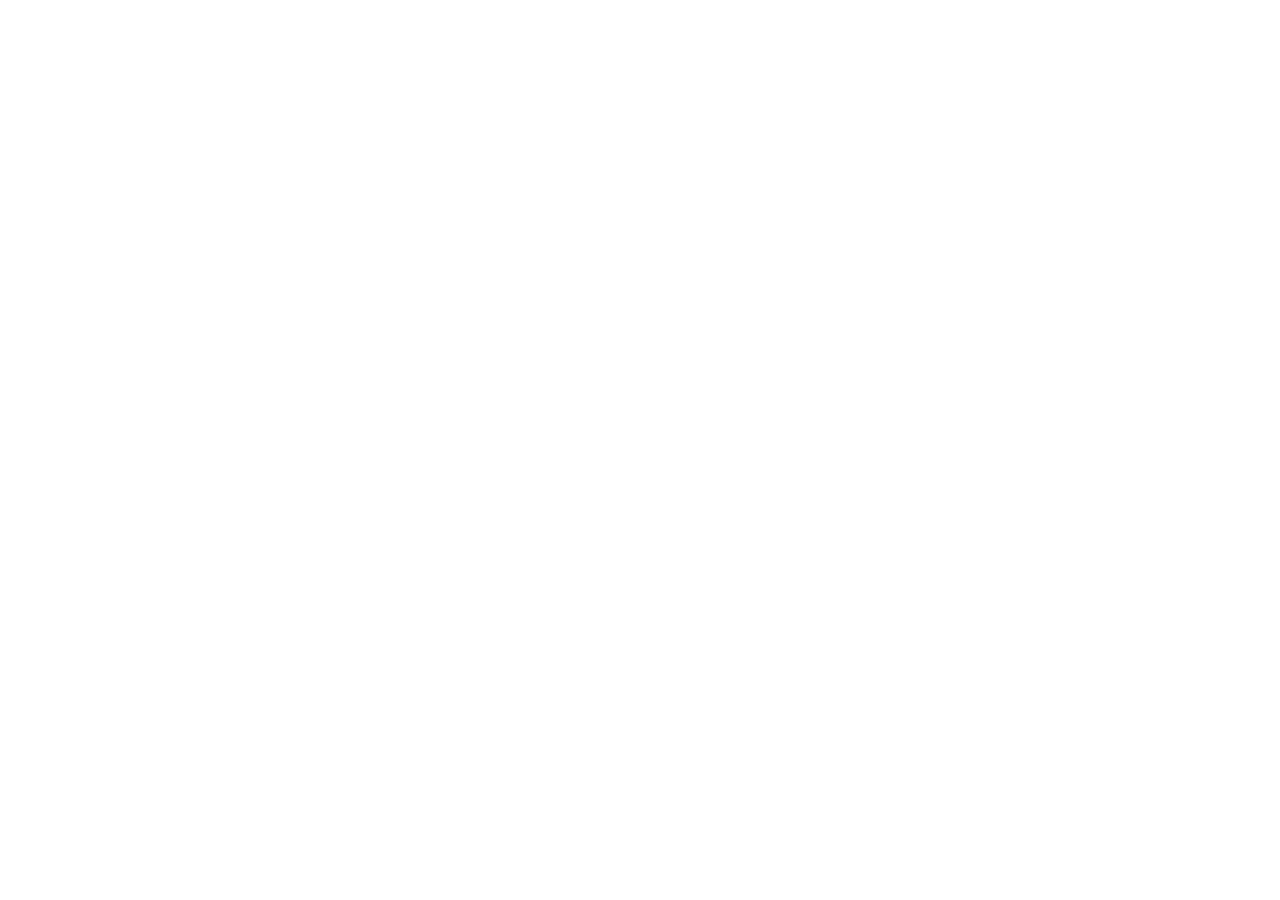
==== pages/about.html @ bc159c08 "Homepage Header, Footer and Hero WIP COMMIT: Starting working on home/index.html with basic css. Add" ====
<!DOCTYPE html>
<html lang="en">
<head>
    <meta charset="UTF-8">
    <meta http-equiv="X-UA-Compatible" content="IE-edge">
    <meta name="viewport" content="width-device-width, initial-scale-1.0">
    <meta name="keywords" content="template, html, css, image, paragraph, setup">
    <!-- Key words need to be updated with keywords for the website -->
    <meta name="author" content="Hantie Pistorius 262029">

    <title>The Mythos Cradle - Adopt</title>

    <link rel="stylesheet" href="../css/main.css">
</head>
<body>


</body>
</html>
---- css/main.css ----
body{
    margin:0;
    font-family: Verdana, Geneva, Tahoma, sans-serif;
}

.navbar{
    display: flex;
    justify-content: space-between;
    align-items: center;
    padding: 20px 40px;
    background-color: grey;
}

.logo{
    display: flex;
    justify-content: left;
    width: 280px;
    display: block;
}

.navbar p{
    color: #EEEEEE;
}

.navLinks{
    display: flex;
    gap: 20px
}

.navLinks a{
    text-decoration: none;
    color: #EEEEEE;
}

.searchBar a{
    text-decoration: none;
    color: #EEEEEE;
}


.hero{
    display: flex;
    flex-direction: column;
    align-items: flex-end;
    justify-content: flex-end;
    padding: 100px 10dvh;

    height: 90vh;
    text-align: center;
    background-image: url(../assets/img/homeHeader.png);
    background-size: cover;
    background-position: center;
    background-repeat: no-repeat;
}

.hero h1{
    color: #e9ad1c;
}
.hero p{
    color: #FFFFFF;
}


/* FOOTER */
footer{
    align-items: center;
    text-align: left;

    background-color: #FFFFFF;
    color: gray;
    padding: 50px 90px;
}

.footerTop{
    display: flex;
    justify-content: space-between;
    border-bottom: 1px solid #EEEEEE;
    padding: 20px ;
}

.footLinks{
    display: flex;
    flex-direction: column;
    justify-content: space-around;
}

.footLinks a{
    text-decoration: none;
    color: grey;
}

.socialLinks{
    display: flex;
    gap: 10px;
    flex-direction: row;
}

.socialLogo{
    width: 80px;
}

.footerBot{
    display: flex;
    justify-content: space-between;
    padding: 30px 0px;
}
.footerBot a{
    text-decoration: none;
    color: grey;
}
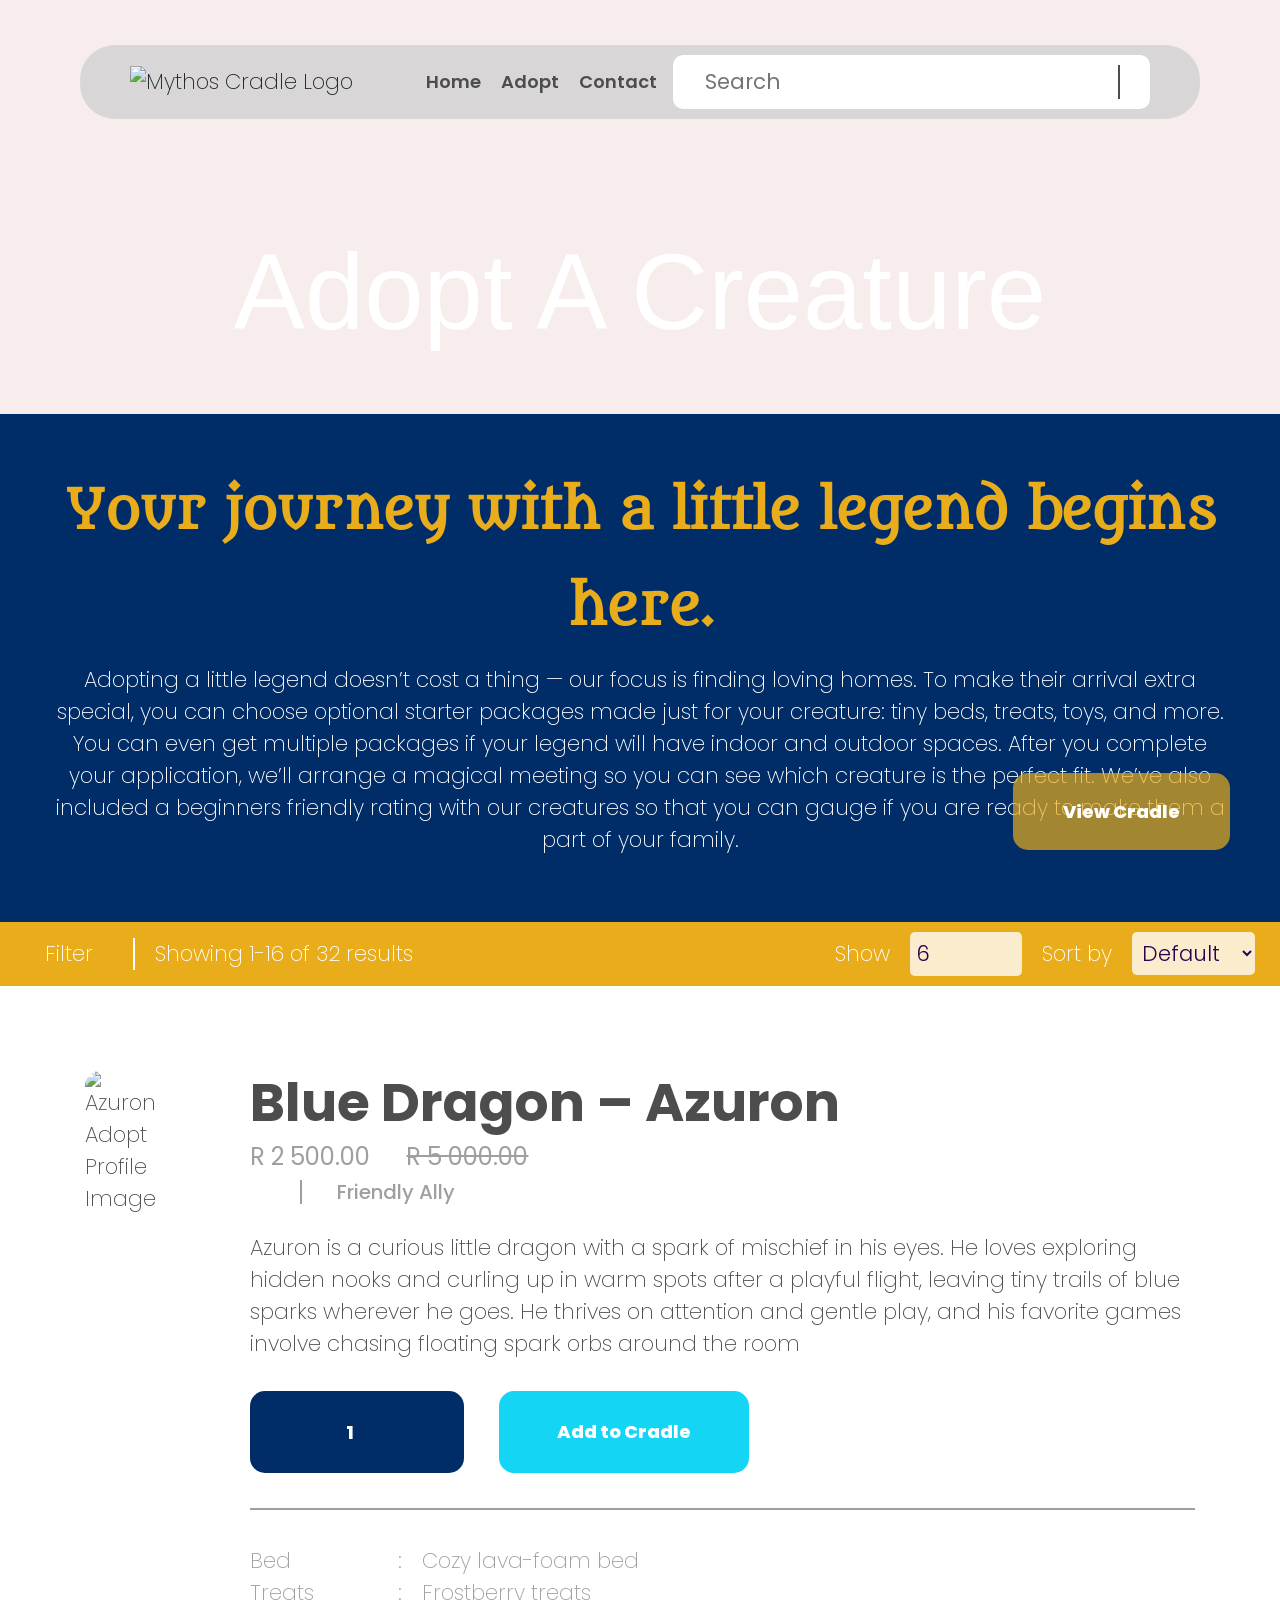
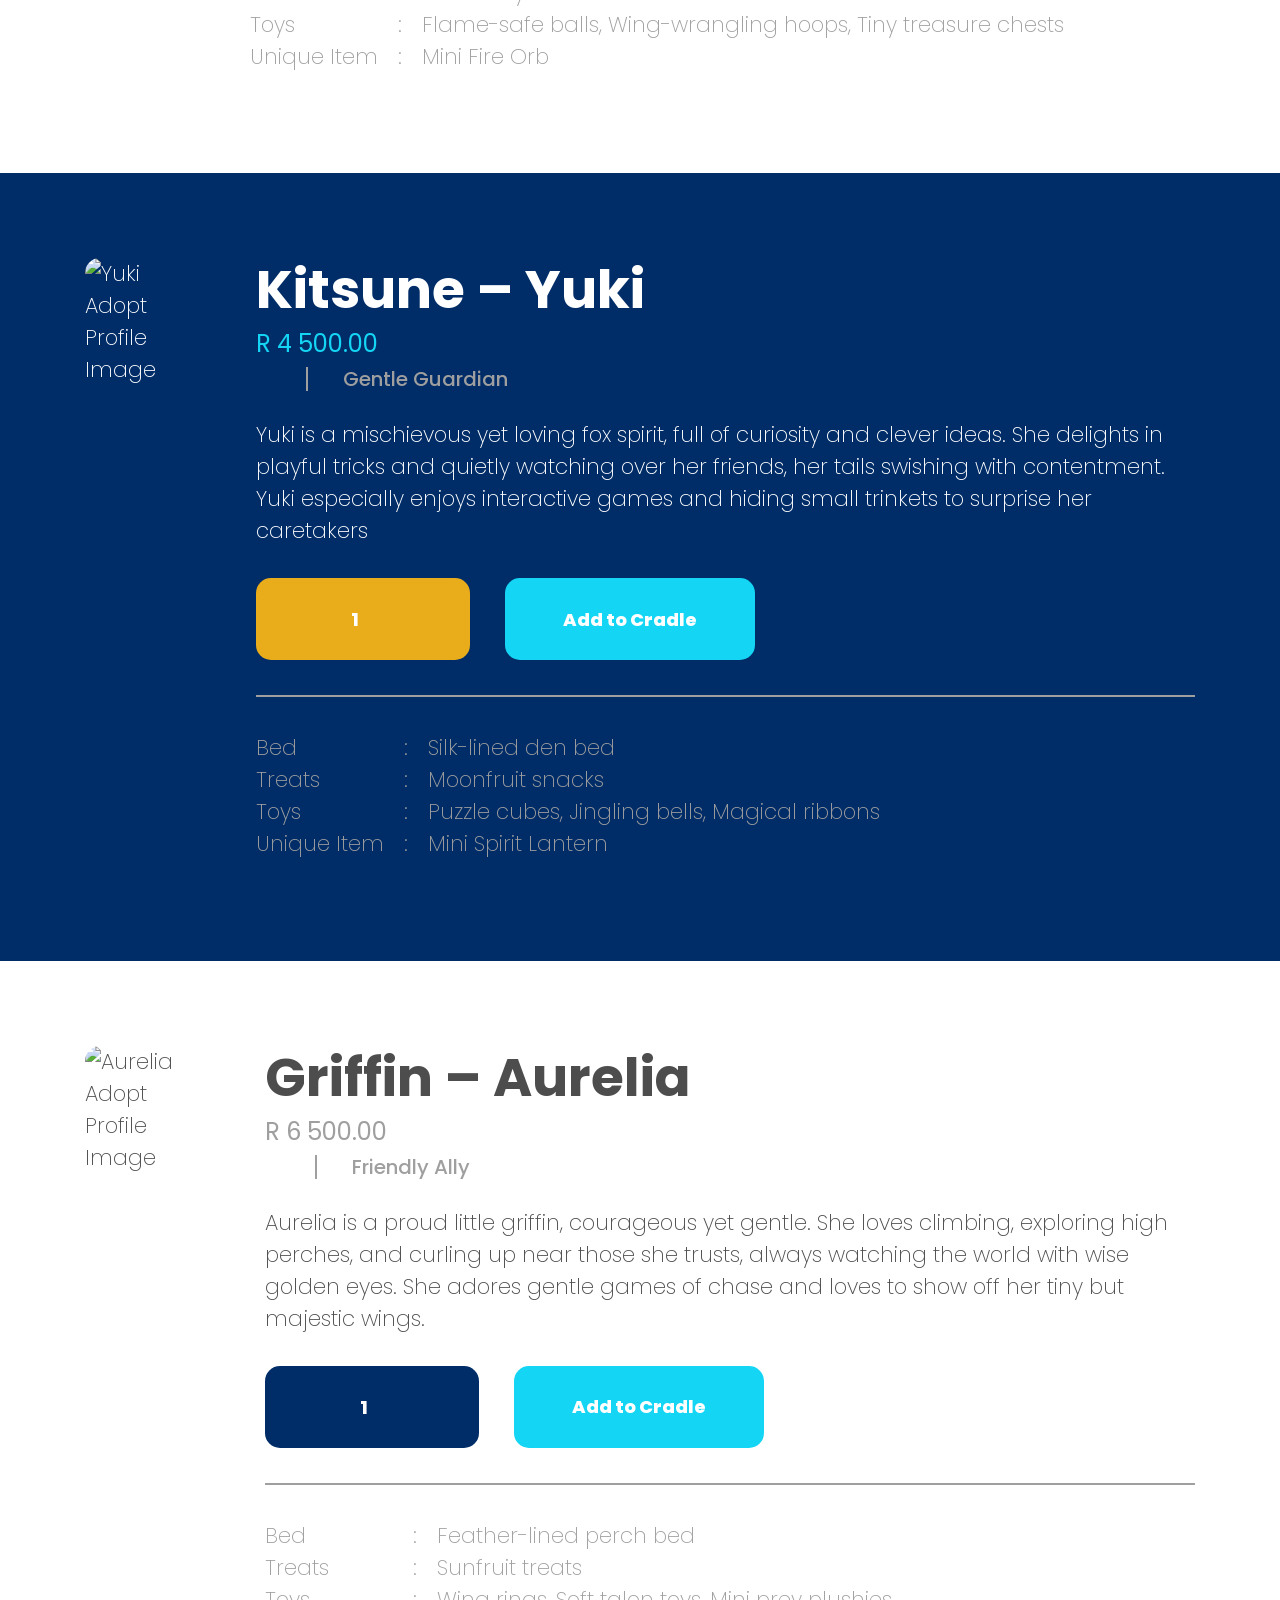
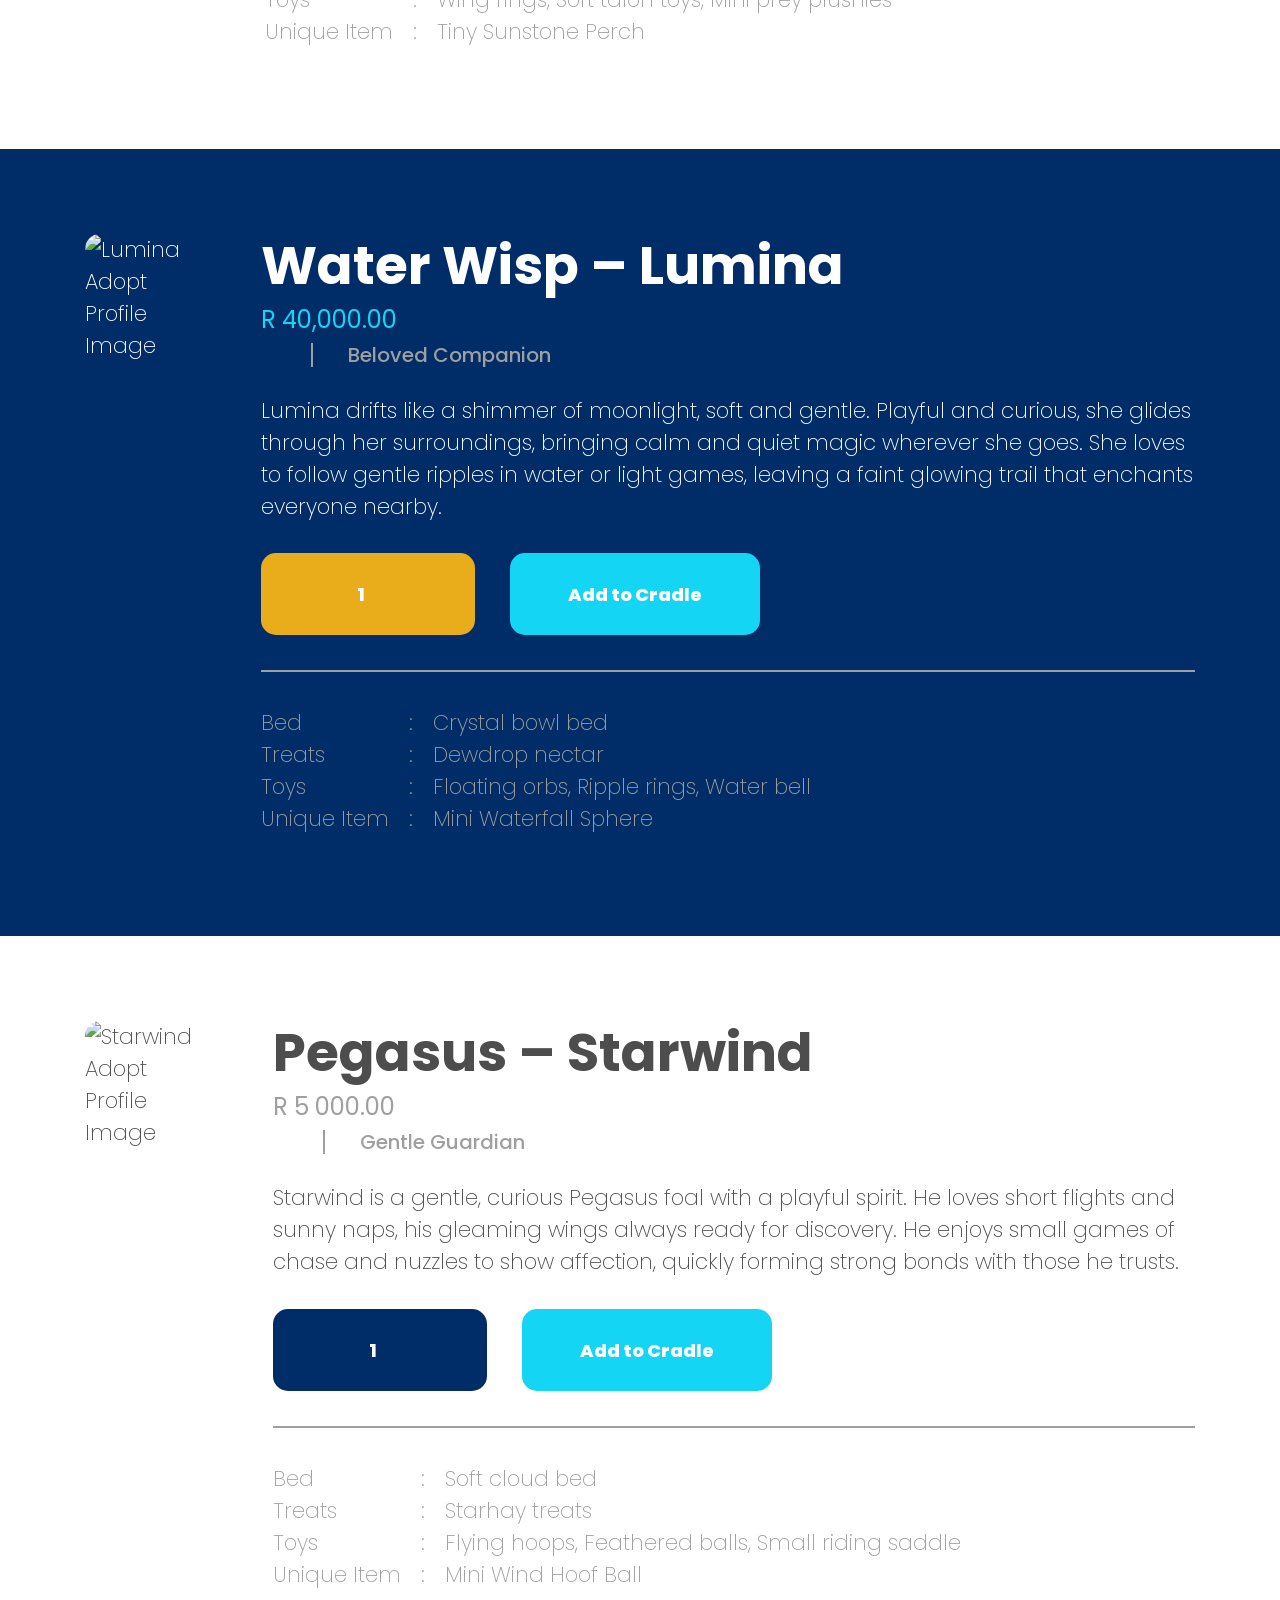
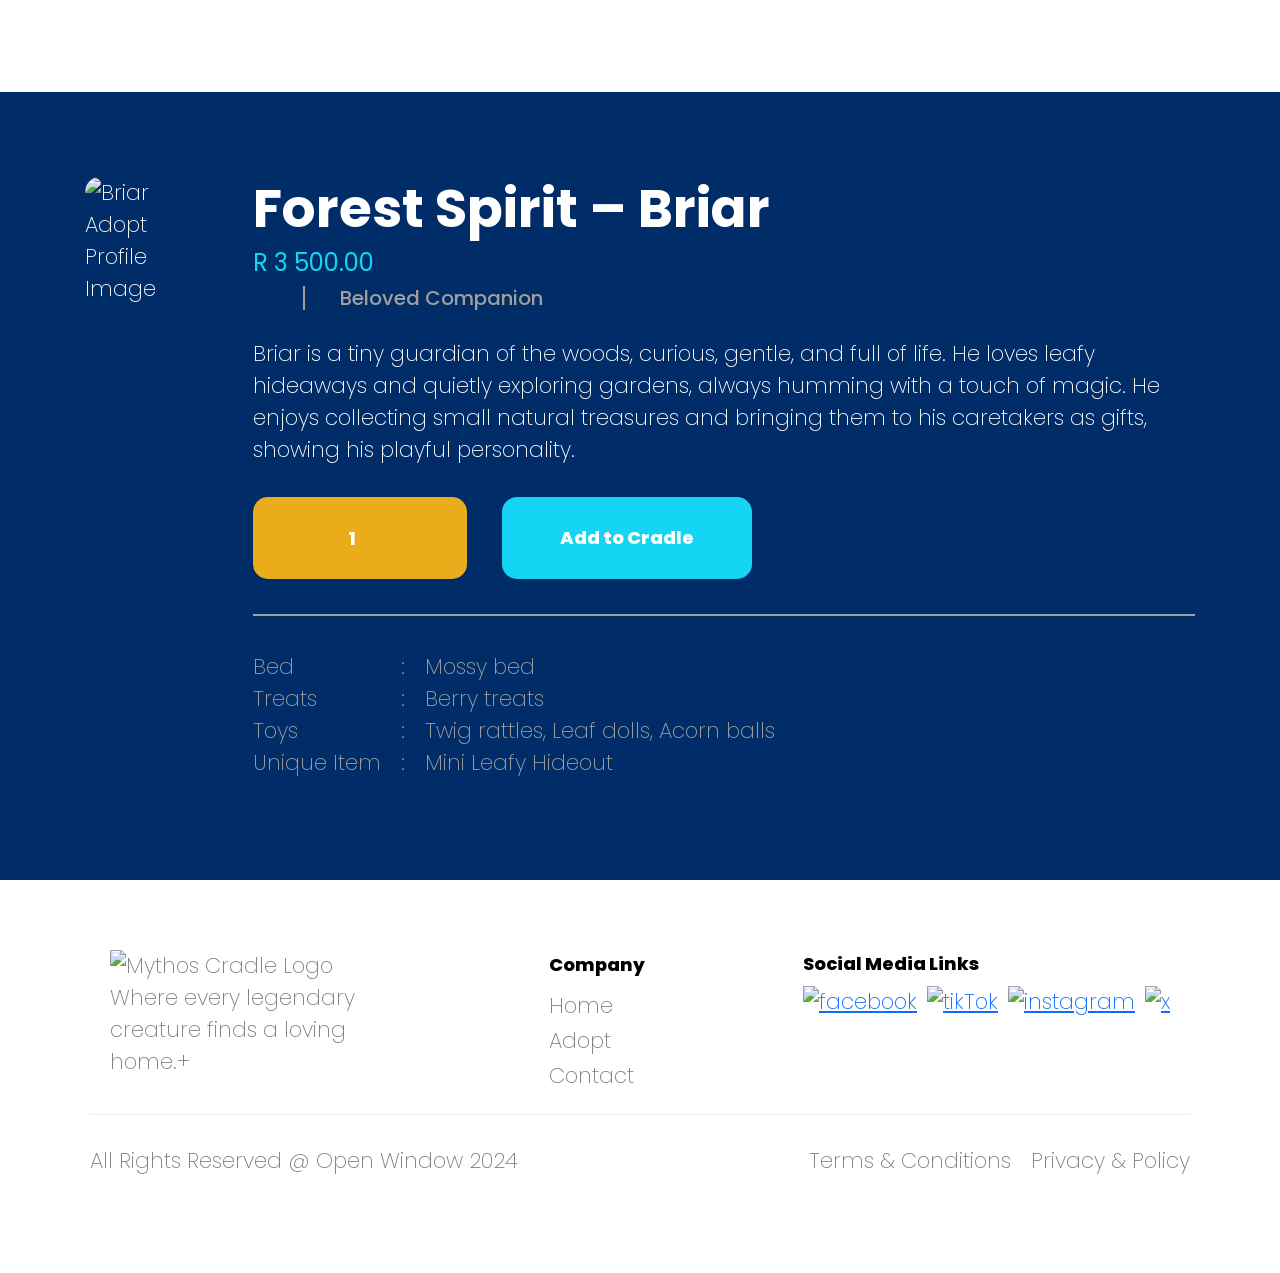
==== commit f3e1f581: "Adopt button counter Adjusted the button counter to no longer have just a static value - 'counter' a" ====
--- a/pages/about.html
+++ b/pages/about.html
@@ -1,19 +1,730 @@
-<!DOCTYPE html>
+<!doctype html>
 <html lang="en">
-<head>
-    <meta charset="UTF-8">
-    <meta http-equiv="X-UA-Compatible" content="IE-edge">
-    <meta name="viewport" content="width-device-width, initial-scale-1.0">
-    <meta name="keywords" content="template, html, css, image, paragraph, setup">
-    <!-- Key words need to be updated with keywords for the website -->
-    <meta name="author" content="Hantie Pistorius 262029">
-
-    <title>The Mythos Cradle - Adopt</title>
-
-    <link rel="stylesheet" href="../css/main.css">
-</head>
-<body>
-
-
-</body>
+    <head>
+        <meta charset="UTF-8" />
+        <meta http-equiv="X-UA-Compatible" content="IE-edge" />
+        <meta name="viewport" content="width-device-width, initial-scale-1.0" />
+        <meta
+            name="keywords"
+            content="mythos, cradle, pet, adoption, legend, dragon, pegasi, kitsune, basilisks, family, heartwarming, friends, bond, loving, creature, cute" />
+        <!-- Key words need to be updated with keywords for the website -->
+        <meta name="author" content="Hantie Pistorius 262029" />
+
+        <title>The Mythos Cradle - Adopt</title>
+
+        <!-- Google Fonts, Poppins & Metamorphous -->
+        <link rel="preconnect" href="https://fonts.googleapis.com" />
+        <link rel="preconnect" href="https://fonts.gstatic.com" crossorigin />
+        <link
+            href="https://fonts.googleapis.com/css2?family=Metamorphous&family=Poppins:ital,wght@0,100;0,200;0,300;0,400;0,500;0,600;0,700;0,800;0,900;1,100;1,200;1,300;1,400;1,500;1,600;1,700;1,800;1,900&display=swap"
+            rel="stylesheet" />
+
+        <!-- Bootstrap -->
+        <link
+            href="https://cdn.jsdelivr.net/npm/bootstrap@5.3.8/dist/css/bootstrap.min.css"
+            rel="stylesheet"
+            integrity="sha384-sRIl4kxILFvY47J16cr9ZwB07vP4J8+LH7qKQnuqkuIAvNWLzeN8tE5YBujZqJLB"
+            crossorigin="anonymous" />
+
+        <!-- VERY IMPORTANT: CSS Stylesheet linking -->
+        <link rel="stylesheet" href="../css/main.css" />
+    </head>
+
+    <body>
+        <div class="headerBGwithContent">
+            <div class="headerGlobalDiv headerAdoptDiv"></div>
+            <div class="headerAdoptContent">
+                <header>
+                    <div class="navbar">
+                        <div class="logo">
+                            <img src="../assets/img/logo.png" alt="Mythos Cradle Logo" class="logo" />
+                        </div>
+
+                        <div class="navLinks">
+                            <a href="../index.html">Home</a>
+                            <a href="#">Adopt</a>
+                            <a href="contact.html">Contact</a>
+                        </div>
+
+                        <div class="searchBar">
+                            <form>
+                                <div class="search">
+                                    <button class="searchItem"><i class="fa-solid fa-magnifying-glass"></i></button>
+                                    <input
+                                        class="searchItem bar"
+                                        type="search"
+                                        name="search"
+                                        id="search"
+                                        placeholder="Search" />
+                                    <button class="searchItem"><i class="fa-solid fa-basket-shopping"></i></button>
+                                </div>
+                            </form>
+                        </div>
+                    </div>
+                </header>
+
+                <section class="hero aboutHero">
+                    <h1>Adopt A Creature</h1>
+                </section>
+            </div>
+        </div>
+
+        <section class="cardBlue cardAdoptTop">
+            <h2>Your journey with a little legend begins here.</h2>
+            <p>
+                Adopting a little legend doesn’t cost a thing — our focus is finding loving homes. To make their arrival
+                extra special, you can choose optional starter packages made just for your creature: tiny beds, treats,
+                toys, and more. You can even get multiple packages if your legend will have indoor and outdoor spaces.
+                After you complete your application, we’ll arrange a magical meeting so you can see which creature is
+                the perfect fit. We’ve also included a beginners friendly rating with our creatures so that you can
+                gauge if you are ready to make them a part of your family.
+            </p>
+        </section>
+
+        <!-- Filter bar -->
+        <section class="cardYellow mainFilterBar">
+            <div class="filterLeft">
+                <div class="filterBar">
+                    <button><i class="fa-solid fa-sliders"></i></button>
+                    Filter
+                    <button><i class="fa-solid fa-grip"></i></button>
+                </div>
+                Showing 1-16 of 32 results
+            </div>
+
+            <form class="sortForm">
+                <label for="showQuant">Show</label>
+                <input type="number" id="showQuant" name="showQuant" value="6" min="1" max="32" />
+                <label for="sortType">Sort by</label>
+                <select id="sortType" name="sortType">
+                    <option value="default">Default</option>
+                    <option value="random">Random</option>
+                </select>
+            </form>
+        </section>
+
+        <!-- Floating Button -->
+        <section class="viewCradleSection">
+            <button class="buttonViewCradle buttonBase buttonYellow">View Cradle</button>
+        </section>
+
+        <!-- ADOPT CARDS -->
+        <!-- Rewrote this because there was a missing closing tag and I couldn't find it with just looking -->
+        <!-- Blue Dragon – Azuron -->
+        <section class="adoptCard cardWhite adoptAzuron">
+            <!-- Profile Picture -->
+            <img src="../assets/img/adopt1.png" alt="Azuron Adopt Profile Image" />
+
+            <!-- Content, to the right of of the profile picture -->
+            <div class="adoptContent">
+                <h2>Blue Dragon – Azuron</h2>
+                <!--Title and name-->
+                <h3>R 2 500.00 &emsp; <s>R 5 000.00</s></h3>
+                <!--Price-->
+
+                <!-- Rating and Pet tag -->
+                <div class="adoptRating">
+                    <div class="adoptStars">
+                        <!-- 3 Stars -->
+                        <i class="adoptStar fa-solid fa-star"></i>
+                        <i class="adoptStar fa-solid fa-star"></i>
+                        <i class="adoptStar fa-solid fa-star"></i>
+                    </div>
+                    <h5>Friendly Ally</h5>
+                    <!--Pet tag-->
+                </div>
+
+                <!-- About each pet Description -->
+                <p class="adoptAboutPara">
+                    Azuron is a curious little dragon with a spark of mischief in his eyes. He loves exploring hidden
+                    nooks and curling up in warm spots after a playful flight, leaving tiny trails of blue sparks
+                    wherever he goes. He thrives on attention and gentle play, and his favorite games involve chasing
+                    floating spark orbs around the room
+                </p>
+
+                <!-- Buttons to change quantity and to add to cradle -->
+                <div class="adoptButtonsDiv">
+                    <!-- Counter 'Button' -->
+                    <div class="adoptCounterDiv cardBlue">
+                        <!-- Minus -->
+                        <button class="buttonCounter"><i class="fa-solid fa-minus"></i></button>
+
+                        <!-- Dynamic counter input-->
+                        <form class="adoptButtonForm">
+                            <input
+                                type="number"
+                                id="adoptQuantAzuron"
+                                name="adoptQuantAzuron"
+                                value="1"
+                                min="1"
+                                max="50" />
+                        </form>
+
+                        <!-- Plus -->
+                        <button class="buttonCounter"><i class="fa-solid fa-plus"></i></button>
+                    </div>
+                    <!-- Add to Cradle Button -->
+                    <div class="addToCradleButton buttonBase buttonBlue">Add to Cradle</div>
+                </div>
+
+                <!-- Greyed out 'Add ons' -->
+                <div class="adoptAddOns">
+                    <!-- Placed in a flex container to allow for proper spacing -->
+                    <!-- Classes are named like a dictionary would be cause that makes sense for my brain -->
+                    <!-- New lines are made with a </br> break -->
+                    <div class="adoptAddParaKey">
+                        <p>
+                            Bed <br />
+                            Treats <br />
+                            Toys <br />
+                            Unique Item
+                        </p>
+                    </div>
+
+                    <div class="adoptAddParaColon">
+                        <p>
+                            :<br />
+                            :<br />
+                            :<br />
+                            :
+                        </p>
+                    </div>
+
+                    <!-- Below is Unique for each pet. There must be a better way of doing this -->
+                    <div class="adoptAddParaItem">
+                        <p>
+                            Cozy lava-foam bed <br />
+                            Frostberry treats <br />
+                            Flame-safe balls, Wing-wrangling hoops, Tiny treasure chests <br />
+                            Mini Fire Orb
+                        </p>
+                    </div>
+                </div>
+            </div>
+        </section>
+
+        <!-- Kitsune – Yuki -->
+        <section class="adoptCard cardBlue adoptYuki">
+            <!-- Profile Picture -->
+            <img src="../assets/img/adopt2.png" alt="Yuki Adopt Profile Image" />
+
+            <!-- Content, to the right of of the profile picture -->
+            <div class="adoptContent">
+                <h2>Kitsune – Yuki</h2>
+                <!--Title and name-->
+                <h3>R 4 500.00</h3>
+                <!--Price-->
+
+                <!-- Rating and Pet tag -->
+                <div class="adoptRating">
+                    <div class="adoptStars">
+                        <!-- 4 Stars -->
+                        <i class="adoptStar fa-solid fa-star"></i>
+                        <i class="adoptStar fa-solid fa-star"></i>
+                        <i class="adoptStar fa-solid fa-star"></i>
+                        <i class="adoptStar fa-solid fa-star"></i>
+                    </div>
+                    <h5>Gentle Guardian</h5>
+                    <!--Pet tag-->
+                </div>
+
+                <!-- About each pet Description -->
+                <p class="adoptAboutPara">
+                    Yuki is a mischievous yet loving fox spirit, full of curiosity and clever ideas. She delights in
+                    playful tricks and quietly watching over her friends, her tails swishing with contentment. Yuki
+                    especially enjoys interactive games and hiding small trinkets to surprise her caretakers
+                </p>
+
+                <!-- Buttons to change quantity and to add to cradle -->
+                <div class="adoptButtonsDiv">
+                    <!-- Counter 'Button' -->
+                    <div class="adoptCounterDiv cardYellow">
+                        <!-- Minus -->
+                        <button class="buttonCounter"><i class="fa-solid fa-minus"></i></button>
+
+                        <!-- Dynamic counter input-->
+                        <form class="adoptButtonForm">
+                            <input
+                                type="number"
+                                id="adoptQuantKitsune"
+                                name="adoptQuantKitsune"
+                                value="1"
+                                min="1"
+                                max="50" />
+                        </form>
+
+                        <!-- Plus -->
+                        <button class="buttonCounter"><i class="fa-solid fa-plus"></i></button>
+                    </div>
+                    <!-- Add to Cradle Button -->
+                    <div class="addToCradleButton buttonBase buttonBlue">Add to Cradle</div>
+                </div>
+
+                <!-- Greyed out 'Add ons' -->
+                <div class="adoptAddOns">
+                    <!-- Placed in a flex container to allow for proper spacing -->
+                    <!-- Classes are named like a dictionary would be cause that makes sense for my brain -->
+                    <!-- New lines are made with a </br> break -->
+                    <div class="adoptAddParaKey">
+                        <p>
+                            Bed <br />
+                            Treats <br />
+                            Toys <br />
+                            Unique Item
+                        </p>
+                    </div>
+
+                    <div class="adoptAddParaColon">
+                        <p>
+                            :<br />
+                            :<br />
+                            :<br />
+                            :
+                        </p>
+                    </div>
+
+                    <!-- Below is Unique for each pet. There must be a better way of doing this -->
+                    <div class="adoptAddParaItem">
+                        <p>
+                            Silk-lined den bed <br />
+                            Moonfruit snacks <br />
+                            Puzzle cubes, Jingling bells, Magical ribbons <br />
+                            Mini Spirit Lantern
+                        </p>
+                    </div>
+                </div>
+            </div>
+        </section>
+
+        <!-- Griffin – Aurelia -->
+        <section class="adoptCard cardWhite adoptAurelia">
+            <!-- Profile Picture -->
+            <img src="../assets/img/adopt3.png" alt="Aurelia Adopt Profile Image" />
+
+            <!-- Content, to the right of of the profile picture -->
+            <div class="adoptContent">
+                <h2>Griffin – Aurelia</h2>
+                <!--Title and name-->
+                <h3>R 6 500.00</h3>
+                <!--Price-->
+
+                <!-- Rating and Pet tag -->
+                <div class="adoptRating">
+                    <div class="adoptStars">
+                        <!-- 3 Stars -->
+                        <i class="adoptStar fa-solid fa-star"></i>
+                        <i class="adoptStar fa-solid fa-star"></i>
+                        <i class="adoptStar fa-solid fa-star"></i>
+                    </div>
+                    <h5>Friendly Ally</h5>
+                    <!--Pet tag-->
+                </div>
+
+                <!-- About each pet Description -->
+                <p class="adoptAboutPara">
+                    Aurelia is a proud little griffin, courageous yet gentle. She loves climbing, exploring high
+                    perches, and curling up near those she trusts, always watching the world with wise golden eyes. She
+                    adores gentle games of chase and loves to show off her tiny but majestic wings.
+                </p>
+
+                <!-- Buttons to change quantity and to add to cradle -->
+                <div class="adoptButtonsDiv">
+                    <!-- Counter 'Button' -->
+                    <div class="adoptCounterDiv cardBlue">
+                        <!-- Minus -->
+                        <button class="buttonCounter"><i class="fa-solid fa-minus"></i></button>
+                        <!-- Dynamic counter input-->
+                        <form class="adoptButtonForm">
+                            <input
+                                type="number"
+                                id="adoptQuantAurelia"
+                                name="adoptQuantAurelia"
+                                value="1"
+                                min="1"
+                                max="50" />
+                        </form>
+                        <!-- Plus -->
+                        <button class="buttonCounter"><i class="fa-solid fa-plus"></i></button>
+                    </div>
+                    <!-- Add to Cradle Button -->
+                    <div class="addToCradleButton buttonBase buttonBlue">Add to Cradle</div>
+                </div>
+
+                <!-- Greyed out 'Add ons' -->
+                <div class="adoptAddOns">
+                    <!-- Placed in a flex container to allow for proper spacing -->
+                    <!-- Classes are named like a dictionary would be cause that makes sense for my brain -->
+                    <!-- New lines are made with a </br> break -->
+                    <div class="adoptAddParaKey">
+                        <p>
+                            Bed <br />
+                            Treats <br />
+                            Toys <br />
+                            Unique Item
+                        </p>
+                    </div>
+
+                    <div class="adoptAddParaColon">
+                        <p>
+                            :<br />
+                            :<br />
+                            :<br />
+                            :
+                        </p>
+                    </div>
+
+                    <!-- Below is Unique for each pet. There must be a better way of doing this -->
+                    <div class="adoptAddParaItem">
+                        <p>
+                            Feather-lined perch bed <br />
+                            Sunfruit treats <br />
+                            Wing rings, Soft talon toys, Mini prey plushies <br />
+                            Tiny Sunstone Perch
+                        </p>
+                    </div>
+                </div>
+            </div>
+        </section>
+
+        <!-- Water Wisp – Lumina -->
+        <section class="adoptCard cardBlue adoptLumina">
+            <!-- Profile Picture -->
+            <img src="../assets/img/adopt4.png" alt="Lumina Adopt Profile Image" />
+
+            <!-- Content, to the right of of the profile picture -->
+            <div class="adoptContent">
+                <h2>Water Wisp – Lumina</h2>
+                <!--Title and name-->
+                <h3>R 40,000.00</h3>
+                <!--Price-->
+
+                <!-- Rating and Pet tag -->
+                <div class="adoptRating">
+                    <div class="adoptStars">
+                        <!-- 5 Stars -->
+                        <i class="adoptStar fa-solid fa-star"></i>
+                        <i class="adoptStar fa-solid fa-star"></i>
+                        <i class="adoptStar fa-solid fa-star"></i>
+                        <i class="adoptStar fa-solid fa-star"></i>
+                        <i class="adoptStar fa-solid fa-star"></i>
+                    </div>
+                    <h5>Beloved Companion</h5>
+                    <!--Pet tag-->
+                </div>
+
+                <!-- About each pet Description -->
+                <p class="adoptAboutPara">
+                    Lumina drifts like a shimmer of moonlight, soft and gentle. Playful and curious, she glides through
+                    her surroundings, bringing calm and quiet magic wherever she goes. She loves to follow gentle
+                    ripples in water or light games, leaving a faint glowing trail that enchants everyone nearby.
+                </p>
+
+                <!-- Buttons to change quantity and to add to cradle -->
+                <div class="adoptButtonsDiv">
+                    <!-- Counter 'Button' -->
+                    <div class="adoptCounterDiv cardYellow">
+                        <!-- Minus -->
+                        <button class="buttonCounter"><i class="fa-solid fa-minus"></i></button>
+
+                        <!-- Dynamic counter input-->
+                        <form class="adoptButtonForm">
+                            <input
+                                type="number"
+                                id="adoptQuantLumina"
+                                name="adoptQuantLumina"
+                                value="1"
+                                min="1"
+                                max="50" />
+                        </form>
+
+                        <!-- Plus -->
+                        <button class="buttonCounter"><i class="fa-solid fa-plus"></i></button>
+                    </div>
+                    <!-- Add to Cradle Button -->
+                    <div class="addToCradleButton buttonBase buttonBlue">Add to Cradle</div>
+                </div>
+
+                <!-- Greyed out 'Add ons' -->
+                <div class="adoptAddOns">
+                    <!-- Placed in a flex container to allow for proper spacing -->
+                    <!-- Classes are named like a dictionary would be cause that makes sense for my brain -->
+                    <!-- New lines are made with a </br> break -->
+                    <div class="adoptAddParaKey">
+                        <p>
+                            Bed <br />
+                            Treats <br />
+                            Toys <br />
+                            Unique Item
+                        </p>
+                    </div>
+
+                    <div class="adoptAddParaColon">
+                        <p>
+                            :<br />
+                            :<br />
+                            :<br />
+                            :
+                        </p>
+                    </div>
+
+                    <!-- Below is Unique for each pet. There must be a better way of doing this -->
+                    <div class="adoptAddParaItem">
+                        <p>
+                            Crystal bowl bed <br />
+                            Dewdrop nectar <br />
+                            Floating orbs, Ripple rings, Water bell<br />
+                            Mini Waterfall Sphere
+                        </p>
+                    </div>
+                </div>
+            </div>
+        </section>
+
+        <!-- Pegasus – Starwind -->
+        <section class="adoptCard cardWhite adoptStarwind">
+            <!-- Profile Picture -->
+            <img src="../assets/img/adopt5.png" alt="Starwind Adopt Profile Image" />
+
+            <!-- Content, to the right of of the profile picture -->
+            <div class="adoptContent">
+                <h2>Pegasus – Starwind</h2>
+                <!--Title and name-->
+                <h3>R 5 000.00</h3>
+                <!--Price-->
+
+                <!-- Rating and Pet tag -->
+                <div class="adoptRating">
+                    <div class="adoptStars">
+                        <!-- 4 Stars -->
+                        <i class="adoptStar fa-solid fa-star"></i>
+                        <i class="adoptStar fa-solid fa-star"></i>
+                        <i class="adoptStar fa-solid fa-star"></i>
+                        <i class="adoptStar fa-solid fa-star"></i>
+                    </div>
+                    <h5>Gentle Guardian</h5>
+                    <!--Pet tag-->
+                </div>
+
+                <!-- About each pet Description -->
+                <p class="adoptAboutPara">
+                    Starwind is a gentle, curious Pegasus foal with a playful spirit. He loves short flights and sunny
+                    naps, his gleaming wings always ready for discovery. He enjoys small games of chase and nuzzles to
+                    show affection, quickly forming strong bonds with those he trusts.
+                </p>
+
+                <!-- Buttons to change quantity and to add to cradle -->
+                <div class="adoptButtonsDiv">
+                    <!-- Counter 'Button' -->
+                    <div class="adoptCounterDiv cardBlue">
+                        <!-- Minus -->
+                        <button class="buttonCounter"><i class="fa-solid fa-minus"></i></button>
+
+                        <!-- Dynamic counter input-->
+                        <form class="adoptButtonForm">
+                            <input
+                                type="number"
+                                id="adoptQuantStarwind"
+                                name="adoptQuantStarwind"
+                                value="1"
+                                min="1"
+                                max="50" />
+                        </form>
+
+                        <!-- Plus -->
+                        <button class="buttonCounter"><i class="fa-solid fa-plus"></i></button>
+                    </div>
+                    <!-- Add to Cradle Button -->
+                    <div class="addToCradleButton buttonBase buttonBlue">Add to Cradle</div>
+                </div>
+
+                <!-- Greyed out 'Add ons' -->
+                <div class="adoptAddOns">
+                    <!-- Placed in a flex container to allow for proper spacing -->
+                    <!-- Classes are named like a dictionary would be cause that makes sense for my brain -->
+                    <!-- New lines are made with a </br> break -->
+                    <div class="adoptAddParaKey">
+                        <p>
+                            Bed <br />
+                            Treats <br />
+                            Toys <br />
+                            Unique Item
+                        </p>
+                    </div>
+
+                    <div class="adoptAddParaColon">
+                        <p>
+                            :<br />
+                            :<br />
+                            :<br />
+                            :
+                        </p>
+                    </div>
+
+                    <!-- Below is Unique for each pet. There must be a better way of doing this -->
+                    <div class="adoptAddParaItem">
+                        <p>
+                            Soft cloud bed <br />
+                            Starhay treats <br />
+                            Flying hoops, Feathered balls, Small riding saddle <br />
+                            Mini Wind Hoof Ball
+                        </p>
+                    </div>
+                </div>
+            </div>
+        </section>
+
+        <!-- Forest Spirit – Briar -->
+        <section class="adoptCard cardBlue adoptBriar">
+            <!-- Profile Picture -->
+            <img src="../assets/img/adopt6.png" alt="Briar Adopt Profile Image" />
+
+            <!-- Content, to the right of of the profile picture -->
+            <div class="adoptContent">
+                <h2>Forest Spirit – Briar</h2>
+                <!--Title and name-->
+                <h3>R 3 500.00</h3>
+                <!--Price-->
+
+                <!-- Rating and Pet tag -->
+                <div class="adoptRating">
+                    <div class="adoptStars">
+                        <!-- 5 Stars -->
+                        <i class="adoptStar fa-solid fa-star"></i>
+                        <i class="adoptStar fa-solid fa-star"></i>
+                        <i class="adoptStar fa-solid fa-star"></i>
+                        <i class="adoptStar fa-solid fa-star"></i>
+                        <i class="adoptStar fa-solid fa-star"></i>
+                    </div>
+                    <h5>Beloved Companion</h5>
+                    <!--Pet tag-->
+                </div>
+
+                <!-- About each pet Description -->
+                <p class="adoptAboutPara">
+                    Briar is a tiny guardian of the woods, curious, gentle, and full of life. He loves leafy hideaways
+                    and quietly exploring gardens, always humming with a touch of magic. He enjoys collecting small
+                    natural treasures and bringing them to his caretakers as gifts, showing his playful personality.
+                </p>
+
+                <!-- Buttons to change quantity and to add to cradle -->
+                <div class="adoptButtonsDiv">
+                    <!-- Counter 'Button' -->
+                    <div class="adoptCounterDiv cardYellow">
+                        <!-- Minus -->
+                        <button class="buttonCounter"><i class="fa-solid fa-minus"></i></button>
+
+                        <!-- Dynamic counter input-->
+                        <form class="adoptButtonForm">
+                            <input
+                                type="number"
+                                id="adoptQuantBriar"
+                                name="adoptQuantBriar"
+                                value="1"
+                                min="1"
+                                max="50" />
+                        </form>
+
+                        <!-- Plus -->
+                        <button class="buttonCounter"><i class="fa-solid fa-plus"></i></button>
+                    </div>
+                    <!-- Add to Cradle Button -->
+                    <div class="addToCradleButton buttonBase buttonBlue">Add to Cradle</div>
+                </div>
+
+                <!-- Greyed out 'Add ons' -->
+                <div class="adoptAddOns">
+                    <!-- Placed in a flex container to allow for proper spacing -->
+                    <!-- Classes are named like a dictionary would be cause that makes sense for my brain -->
+                    <!-- New lines are made with a </br> break -->
+                    <div class="adoptAddParaKey">
+                        <p>
+                            Bed <br />
+                            Treats <br />
+                            Toys <br />
+                            Unique Item
+                        </p>
+                    </div>
+
+                    <div class="adoptAddParaColon">
+                        <p>
+                            :<br />
+                            :<br />
+                            :<br />
+                            :
+                        </p>
+                    </div>
+
+                    <!-- Below is Unique for each pet. There must be a better way of doing this -->
+                    <div class="adoptAddParaItem">
+                        <p>
+                            Mossy bed <br />
+                            Berry treats <br />
+                            Twig rattles, Leaf dolls, Acorn balls <br />
+                            Mini Leafy Hideout
+                        </p>
+                    </div>
+                </div>
+            </div>
+        </section>
+
+        <!-- Footer -->
+        <footer>
+            <div class="footerTop">
+                <div class="logo">
+                    <img src="../assets/img/logo.png" alt="Mythos Cradle Logo" class="logo" />
+                    <p>Where every legendary creature finds a loving home.+</p>
+                </div>
+
+                <div class="footLinks">
+                    <h4>Company</h4>
+                    <a href="../index.html">Home</a>
+                    <a href="#">Adopt</a>
+                    <a href="contact.html">Contact</a>
+                </div>
+
+                <div class="footSocials">
+                    <h4>Social Media Links</h4>
+                    <div class="socialLinks">
+                        <a href="https://www.facebook.com/theopenwindow"
+                            ><img src="../assets/img/sm1.png" alt="facebook" style="width: 80px; height: 80px"
+                        /></a>
+
+                        <a href="https://www.tiktok.com/@open_window_"
+                            ><img src="../assets/img/sm2.png" alt="tikTok" style="width: 80px; height: 80px"
+                        /></a>
+
+                        <a href="https://www.instagram.com/openwindowinstitute/"
+                            ><img src="../assets/img/sm3.png" alt="instagram" style="width: 80px; height: 80px"
+                        /></a>
+
+                        <a href="https://www.linkedin.com/school/openwindowinstitute/"
+                            ><img src="../assets/img/sm4.png" alt="x" style="width: 80px; height: 80px"
+                        /></a>
+                    </div>
+                </div>
+            </div>
+
+            <div class="footerBot">
+                <div>
+                    <p>All Rights Reserved @ Open Window 2024</p>
+                </div>
+
+                <div class="footerRight">
+                    <a href="https://www.openwindow.co.za/">Terms & Conditions</a>
+                    <a href="https://www.openwindow.co.za/wp-content/uploads/2025/07/POPIA-2025.pdf"
+                        >Privacy & Policy</a
+                    >
+                </div>
+            </div>
+        </footer>
+
+        <!-- Bootstrap -->
+        <script
+            src="https://cdn.jsdelivr.net/npm/bootstrap@5.3.8/dist/js/bootstrap.bundle.min.js"
+            integrity="sha384-FKyoEForCGlyvwx9Hj09JcYn3nv7wiPVlz7YYwJrWVcXK/BmnVDxM+D2scQbITxI"
+            crossorigin="anonymous"></script>
+
+        <!-- FontAwesome -->
+        <script src="https://kit.fontawesome.com/95fa522762.js" crossorigin="anonymous"></script>
+    </body>
 </html>
--- a/css/main.css
+++ b/css/main.css
@@ -1,110 +1,614 @@
-body{
-    margin:0;
-    font-family: Verdana, Geneva, Tahoma, sans-serif;
-}
-
-.navbar{
+* {
+    box-sizing: border-box;
+}
+body {
+    margin: 0;
+    font-family: "Poppins", sans-serif;
+    font-size: 16pt;
+    font-weight: 250;
+}
+
+@font-face {
+    font-family: "titleFont";
+    src: url("../assets/fonts/mythology_of_egypt/Mythology\ Of\ Egypt.otf");
+}
+
+h1 {
+    font-family: "titleFont", sans-serif;
+    font-size: 80pt;
+}
+h2 {
+    font-weight: 700;
+    font-size: 40pt;
+}
+h3 {
+    text-transform: uppercase;
+    font-size: 18pt;
+    font-weight: 400;
+}
+h4 {
+    font-size: 18pt;
+    font-weight: 800;
+    line-height: 1.5;
+}
+
+/* Header and Navbar */
+header {
+    padding: 45px 80px;
+}
+
+.navbar {
     display: flex;
     justify-content: space-between;
     align-items: center;
-    padding: 20px 40px;
-    background-color: grey;
-}
-
-.logo{
+    padding: 10px 50px;
+    border-radius: 35px;
+    background-color: rgba(211, 211, 211, 0.85);
+}
+
+.logo {
     display: flex;
     justify-content: left;
     width: 280px;
     display: block;
 }
-
-.navbar p{
-    color: #EEEEEE;
-}
-
-.navLinks{
-    display: flex;
-    gap: 20px
-}
-
-.navLinks a{
+.navLinks {
+    display: flex;
+    gap: 20px;
+}
+.navbar a {
     text-decoration: none;
-    color: #EEEEEE;
-}
-
-.searchBar a{
+    color: #4d4d4d;
+    font-size: large;
+    font-weight: 600;
+    transition: color 0.25s;
+}
+
+.navbar a:hover {
+    color: #15d5f5;
+}
+
+.search {
+    width: max-content;
+    height: 55%;
+    display: flex;
+    align-items: center;
+    justify-content: center;
+    padding: 10px;
+    border-radius: 10px;
+    background: #ffffff;
+    transition: box-shadow 0.25s;
+}
+
+.search:focus-within {
+    box-shadow: 0 0 5px rgba(77, 77, 77, 0.75);
+}
+
+.searchItem {
+    background-color: transparent;
+    border: none;
+}
+
+.bar {
+    border-right: solid #4d4d4d 2px;
+}
+.search button {
+    color: #4d4d4d;
+    padding: 0px 10px;
+}
+
+/* Buttons */
+.buttonBase {
+    margin-top: 15px;
+    padding: 25px 50px;
+    cursor: pointer;
+    border-radius: 15px;
+    border: none;
+    color: #ffffff;
+    font-size: large;
+    font-weight: 750;
+    transition: box-shadow;
+}
+
+.buttonBase:active {
+    box-shadow: 0 0 5px rgba(77, 77, 77, 0.75);
+}
+
+.buttonBase a {
     text-decoration: none;
-    color: #EEEEEE;
-}
-
-
-.hero{
+    color: #eeeeee;
+    font-weight: bold;
+}
+
+/* Light Blue Button */
+.buttonBlue {
+    background-color: #15d5f5;
+}
+
+/* Yellow Button */
+.buttonYellow {
+    background-color: #e9ad1c;
+}
+
+.buttonDark {
+    background-color: #002d68;
+}
+
+/* Hero card */
+.hero {
     display: flex;
     flex-direction: column;
-    align-items: flex-end;
+    flex-wrap: wrap;
     justify-content: flex-end;
-    padding: 100px 10dvh;
-
-    height: 90vh;
     text-align: center;
-    background-image: url(../assets/img/homeHeader.png);
     background-size: cover;
     background-position: center;
     background-repeat: no-repeat;
-}
-
-.hero h1{
+    color: #ffffff;
+    height: 350px;
+    padding-bottom: 50px;
+}
+
+.hero h1 {
+    color: #ffffff;
+}
+
+/* Global Card Styling */
+.cardBlue {
+    background-color: #002d68;
+    color: #ffffff;
+}
+.cardBlue h3 {
     color: #e9ad1c;
 }
-.hero p{
-    color: #FFFFFF;
-}
-
-
-/* FOOTER */
-footer{
-    align-items: center;
+
+.cardWhite {
+    color: #4d4d4d;
+}
+.cardWhite h3 {
+    color: #15d5f5;
+}
+
+.cardYellow {
+    background-color: #e9ad1c;
+    color: #ffffff;
+}
+
+.headerGlobalDiv {
+    background-size: cover;
+    background-position: center;
+    background-repeat: no-repeat;
+    height: 100%;
+    width: 100%;
+}
+
+.headerHomeDiv {
+    background-image: url(../assets/img/homeHeader.png);
+    background-color: #43696c;
+}
+.headerContactDiv {
+    background-image: url(../assets/img/contactHeader.png);
+}
+
+/* This is what makes the background of the Adopt page header blurred
+The contents gets placed in a <div> and the background image in a <div>
+Together these are in a new <div>,
+allowing for the background to get blurred separately from content
+*/
+
+.headerAdoptDiv {
+    background-size: cover;
+    background-position: center;
+    background-repeat: no-repeat;
+    height: 440px;
+    width: 100dvw;
+    position: absolute;
+    top: 0;
+    left: 0;
+    background-image: url(../assets/img/adoptHeader.png);
+    z-index: -1;
+    filter: blur(5px);
+}
+
+.headerAdoptContent {
+    z-index: 5;
+    background-color: rgba(184, 77, 77, 0.1);
+    position: relative;
+}
+
+/*
+Homepage/Index
+*/
+/* Homepage Hero Card */
+.homeHero {
+    padding: 90px 15dvh;
+    padding-left: 900px;
+    padding-right: 110px;
+    padding-bottom: 75px;
+
+    height: 105dvh;
     text-align: left;
-
-    background-color: #FFFFFF;
+}
+
+.homeHero h1 {
+    color: #e9ad1c;
+}
+
+.homeHero p {
+    font-family: "Metamorphous", sans-serif;
+    font-size: 20pt;
+}
+
+.homeCardA {
+    display: flex;
+    flex-direction: row;
+    align-items: center;
+    padding: 90px 20dvh;
+    gap: 100px;
+    height: 100vh;
+}
+
+.homeCardB {
+    display: flex;
+    flex-direction: row;
+    align-items: center;
+    padding: 60px;
+    padding-left: 150px;
+    padding-right: 80px;
+    gap: 50px;
+    height: 700px;
+}
+.homeCardB h2 {
+    color: #2f004f;
+}
+.homeCardB img {
+    border-radius: 20px;
+}
+
+.homeCardC {
+    display: flex;
+    flex-direction: column;
+    justify-content: space-between;
+    align-items: center;
+    text-align: center;
+    padding: 90px 40dvh;
+    height: 975px;
+}
+
+.pastLegendsCard {
+    display: flex;
+    flex-direction: row;
+    justify-content: space-around;
+    gap: 50px;
+}
+
+.pastLegendsCard img {
+    border-radius: 25px;
+}
+.pastLegendProfile {
+    transition: box-shadow 0.2s;
+}
+
+.pastLegendProfile:hover {
+    box-shadow: 0 0 15px rgba(21, 213, 245, 0.5);
+}
+
+/*
+Contact Page
+*/
+.contactHero {
+    height: 250px;
+}
+
+.cardContact h2 {
+    color: #002d68;
+}
+.contactAbout {
+    display: flex;
+    flex-direction: row;
+    align-items: center;
+    padding: 50px;
+    gap: 80px;
+}
+
+.contactAbout img {
+    border-radius: 25px;
+}
+
+.contactSection {
+    display: flex;
+    flex-direction: row;
+    align-items: center;
+    justify-content: space-between;
+    padding: 50px;
+}
+
+.contactLeft {
+    flex: 0.9;
+    display: flex;
+    flex-direction: column;
+    gap: 75px;
+}
+
+.contactMap iframe {
+    border-radius: 25px;
+}
+
+/* Contact Form styling */
+.contactForm,
+.contactForm h2 {
+    color: #ffffff;
+}
+.contactForm form {
+    padding: 15px;
+    padding-bottom: 35px;
+    gap: 10px;
+    border-radius: 35px;
+    background-image: url(../assets/img/formBackground.png);
+}
+
+.formElement {
+    width: 100%;
+    padding: 10px;
+}
+
+.contactForm input,
+.contactForm select,
+.contactForm textarea {
+    width: 95%;
+    padding: 20px 0px;
+    padding-left: 25px;
+    border: 2px solid #ccc;
+    border-radius: 8px;
+    font-family: "Poppins";
+}
+
+.buttonContact {
+    margin-left: 10px;
+}
+
+/* About/Adopt Page */
+.aboutHero {
+    height: 250px;
+}
+
+.cardAdoptTop {
+    padding: 50px;
+    text-align: center;
+}
+.cardAdoptTop h2 {
+    font-family: "Metamorphous", sans-serif;
+    line-height: 1.8;
+    color: #e9ad1c;
+}
+
+/* Filter bar */
+.mainFilterBar {
+    display: flex;
+    justify-content: space-between;
+    align-items: center;
+    padding: 10px 25px;
+}
+
+.filterLeft {
+    display: flex;
+    align-items: center;
+    justify-content: center;
+    gap: 20px;
+}
+
+.filterBar {
+    display: flex;
+    align-items: center;
+    justify-content: center;
+    border-right: solid #ffffff 2px;
+    padding-right: 20px;
+    gap: 8px;
+}
+
+.filterBar button {
+    background-color: transparent;
+    border: none;
+    color: #ffffff;
+}
+
+.sortForm input,
+.sortForm select {
+    background-color: rgba(255, 255, 255, 0.785);
+    border: none;
+    border-radius: 5px;
+    color: #2f004f;
+    padding: 6px;
+    font-weight: 300;
+}
+.sortForm {
+    display: flex;
+    justify-content: center;
+    align-items: baseline;
+    gap: 20px;
+}
+
+/* Adopt Cards */
+.adoptCard {
+    display: flex;
+    gap: 80px;
+    padding: 85px;
+}
+
+.adoptCard img {
+    border-radius: 15px;
+}
+.adoptRating {
+    display: flex;
+    gap: 50px;
+}
+
+/* Adding a div/class to the h3 doesn't change the actual colour, so
+doing it a bit more hard-coded */
+.adoptAzuron h3,
+.adoptAurelia h3,
+.adoptStarwind h3 {
+    color: #9f9f9f;
+}
+
+.adoptYuki h3,
+.adoptLumina h3,
+.adoptBriar h3 {
+    color: #15d5f5;
+}
+
+.adoptRating h5 {
+    padding-left: 35px;
+    border-left: solid #9f9f9f 2px;
+    color: #9f9f9f;
+}
+
+.adoptStar {
+    color: #e9ad1c;
+}
+
+.adoptButtonsDiv {
+    display: flex;
+    gap: 35px;
+    padding-bottom: 35px;
+}
+
+.adoptCounterDiv {
+    display: flex;
+    flex-direction: row;
+    justify-content: space-evenly;
+    margin-top: 15px;
+    padding: 25px 50px;
+    border-radius: 15px;
+    border: none;
+}
+
+.buttonCounter {
+    border: none;
+    background-color: transparent;
+    color: #ffffff;
+    cursor: pointer;
+}
+
+.adoptButtonForm input {
+    /* Text Styling */
+    font-size: large;
+    font-weight: 750;
+    text-align: center;
+    color: #ffffff;
+
+    /* Clearing form styling */
+    background-color: transparent;
+    border: none;
+    cursor: default; /*not entirely sure what cursor behavior need to be*/
+    /* Still need to get rid of the arrows */
+}
+
+.addToCradleButton {
+    width: 250px;
+    display: flex;
+    align-items: center;
+    justify-content: center;
+}
+
+.adoptAddOns {
+    border-top: solid #9f9f9f 2px;
+    color: #9f9f9f;
+    padding-top: 35px;
+    display: flex;
+    gap: 20px;
+}
+
+.adoptAboutPara {
+    padding-top: 20px;
+}
+
+.viewCradleSection {
+    position: fixed;
+    right: 50px;
+    bottom: 50px;
+}
+
+.buttonViewCradle {
+    background-color: rgba(233, 173, 28, 0.7);
+    transition: background-color 0.2s;
+}
+.buttonViewCradle:hover {
+    background-color: rgba(233, 173, 28, 1);
+}
+
+/*
+FOOTER
+*/
+footer {
+    align-items: center;
+    text-align: left;
+
+    background-color: #ffffff;
     color: gray;
     padding: 50px 90px;
 }
 
-.footerTop{
+footer h4 {
+    color: #000000;
+    font-size: large;
+}
+
+.footerTop {
     display: flex;
     justify-content: space-between;
-    border-bottom: 1px solid #EEEEEE;
-    padding: 20px ;
-}
-
-.footLinks{
+    border-bottom: 1px solid #eeeeee;
+    padding: 20px;
+}
+
+.footLinks {
     display: flex;
     flex-direction: column;
     justify-content: space-around;
 }
 
-.footLinks a{
+.footLinks a {
     text-decoration: none;
     color: grey;
-}
-
-.socialLinks{
+    transition: color 0.25s;
+}
+
+.footLinks a:hover {
+    color: #15d5f5;
+}
+
+.socialLinks {
     display: flex;
     gap: 10px;
     flex-direction: row;
 }
 
-.socialLogo{
-    width: 80px;
-}
-
-.footerBot{
+.socialLinks a {
+    transition: box-shadow;
+    border-radius: 10px;
+}
+
+.socialLinks a:hover {
+    box-shadow: 0 0 5px rgba(21, 213, 245, 0.75);
+}
+
+.footerBot {
     display: flex;
     justify-content: space-between;
     padding: 30px 0px;
 }
-.footerBot a{
+
+.footerRight {
+    display: flex;
+    gap: 20px;
+}
+
+.footerBot a {
     text-decoration: none;
     color: grey;
-}
+    transition: color 0.25s;
+}
+
+.footerBot a:hover {
+    color: #15d5f5;
+}
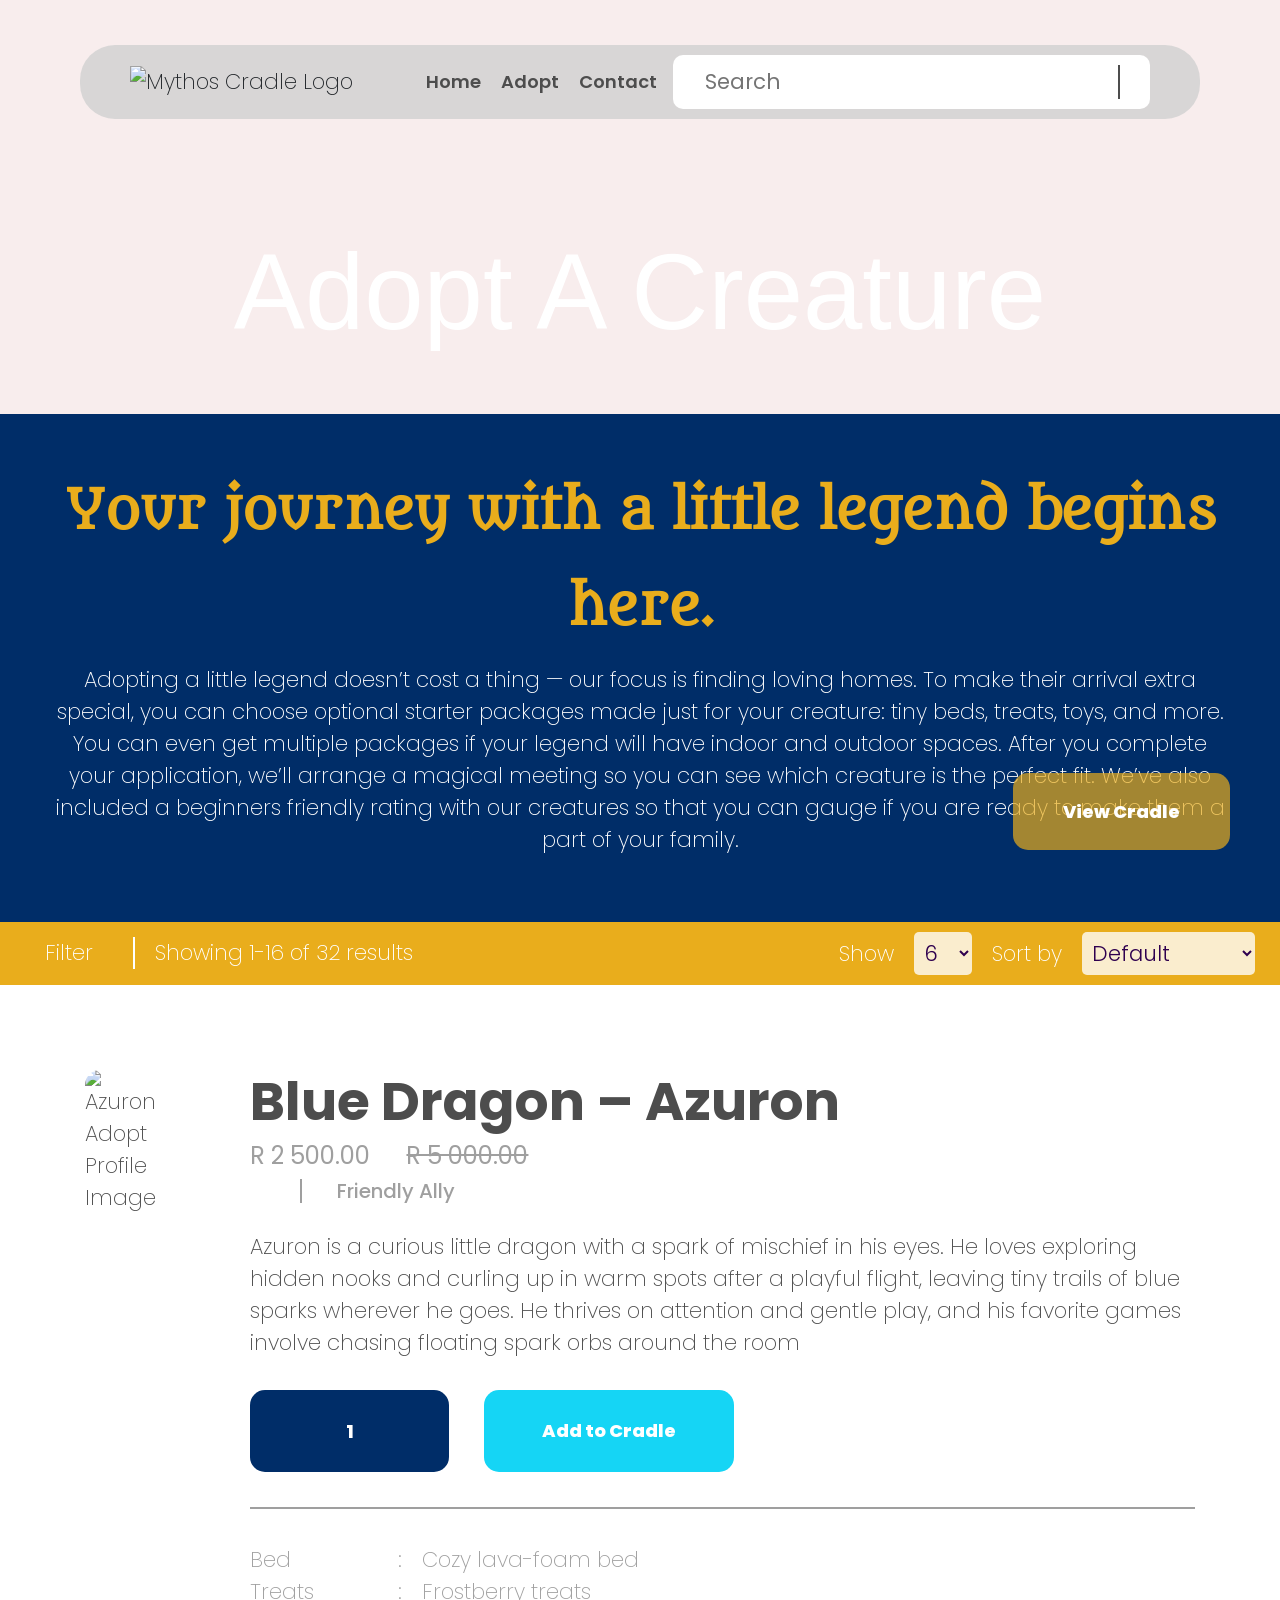
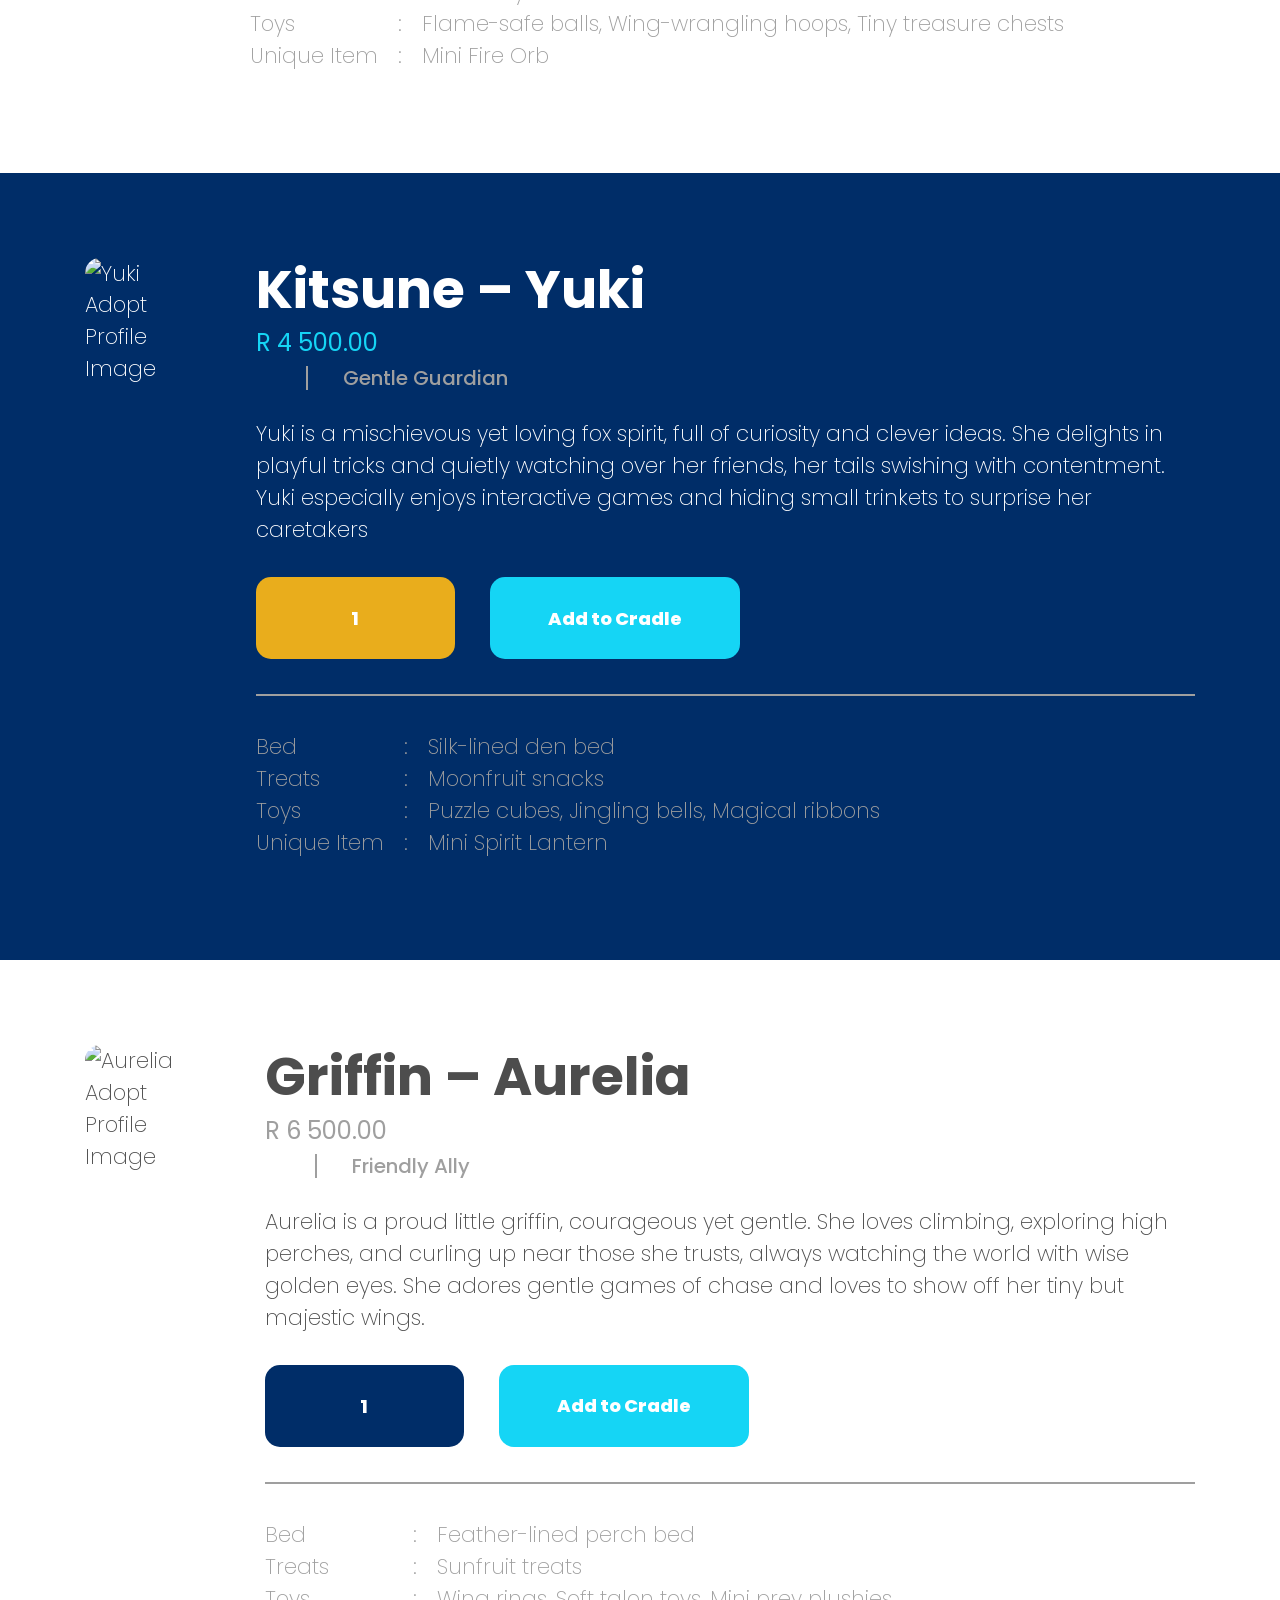
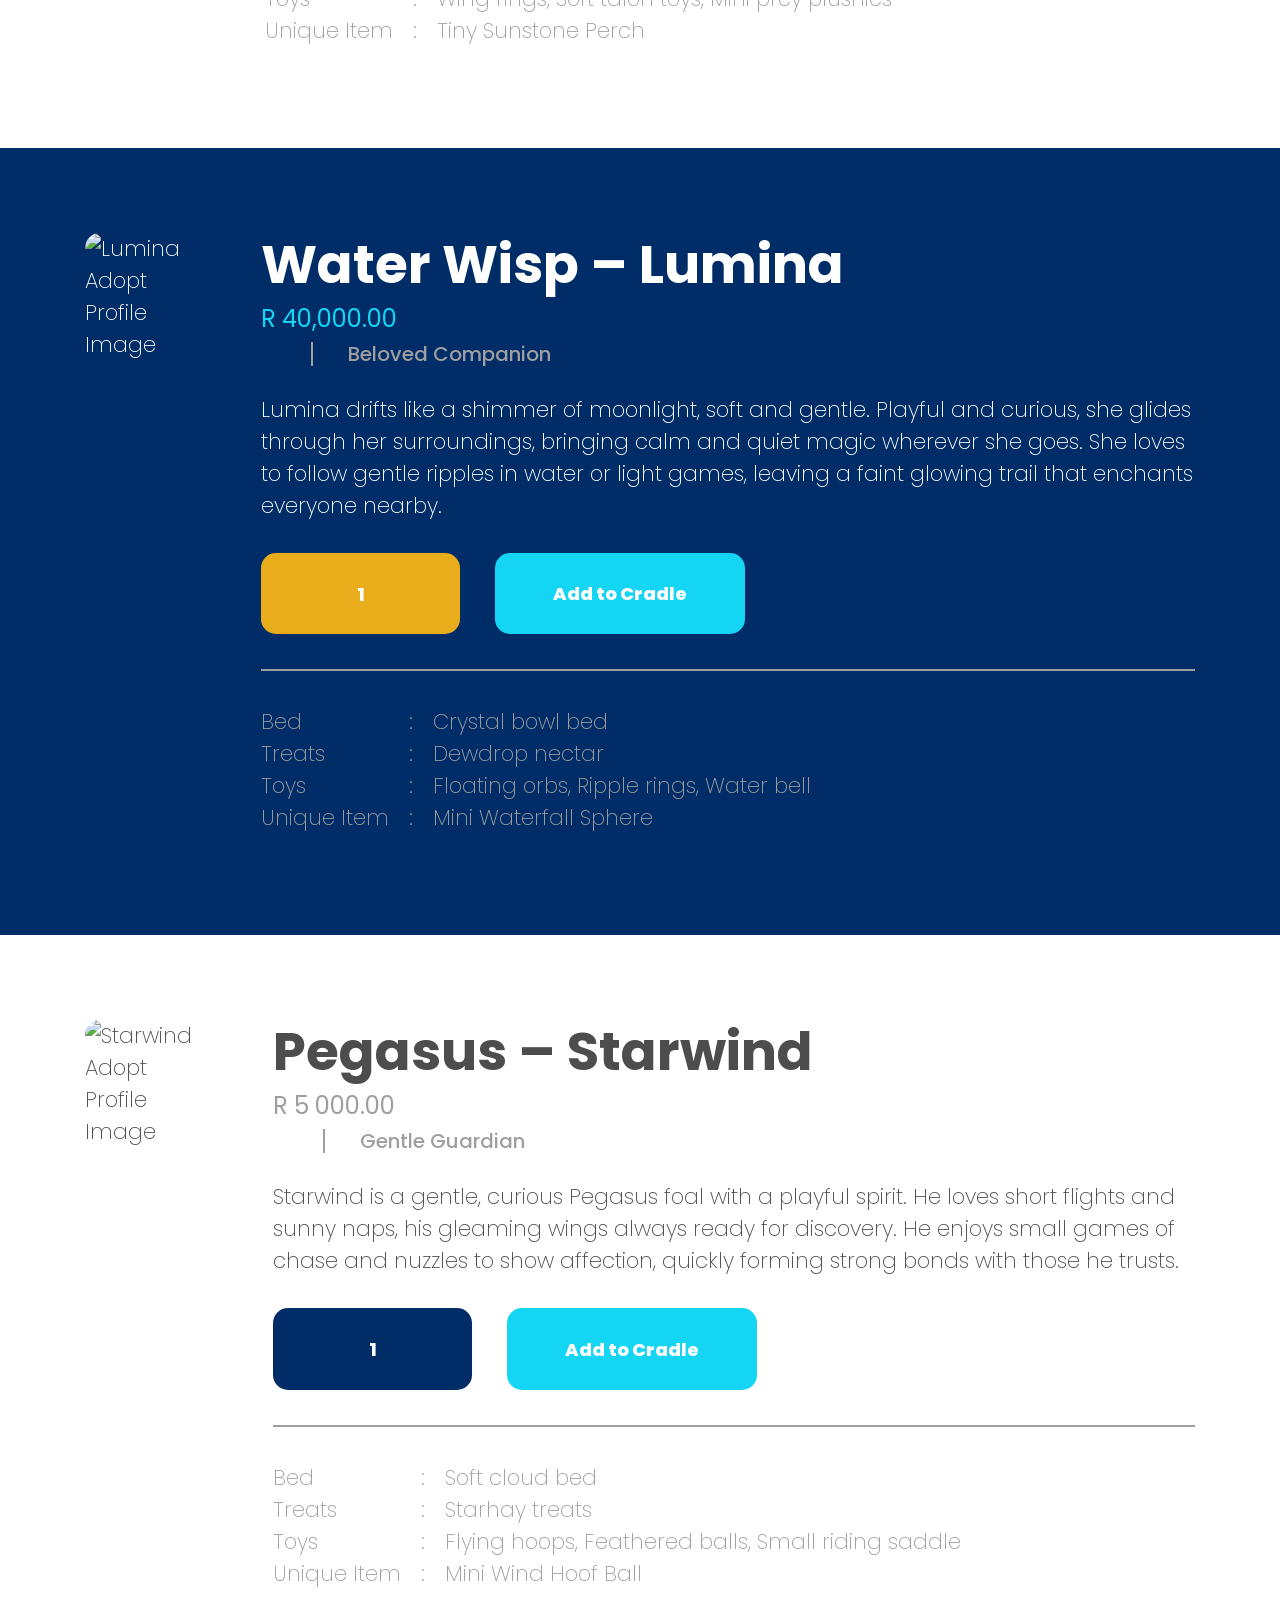
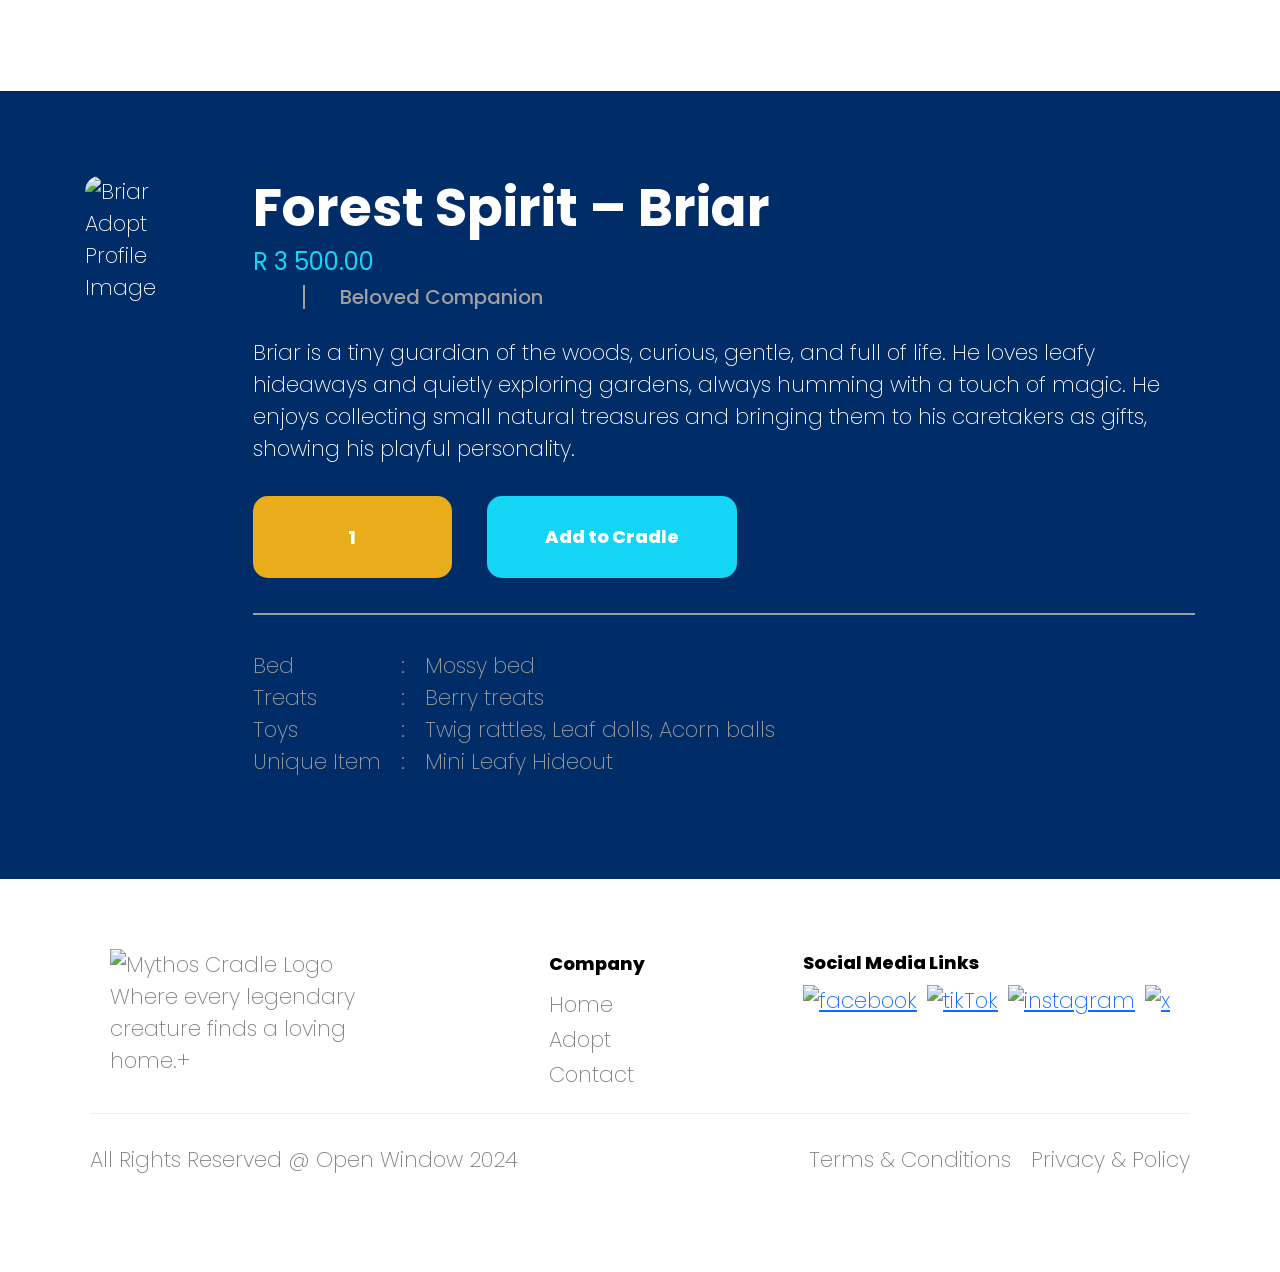
==== commit c72aa218: "Added contact modal and JS counter buttons Added modal for contact form submission Added javascript " ====
--- a/pages/about.html
+++ b/pages/about.html
@@ -94,10 +94,21 @@
 
             <form class="sortForm">
                 <label for="showQuant">Show</label>
-                <input type="number" id="showQuant" name="showQuant" value="6" min="1" max="32" />
+                <select id="showQuant" name="showQuant">
+                    <option value="6">6</option>
+                    <option value="12">12</option>
+                    <option value="24">24</option>
+                    <option value="30">30</option>
+                    <option value="32">32</option>
+                </select>
+
                 <label for="sortType">Sort by</label>
                 <select id="sortType" name="sortType">
                     <option value="default">Default</option>
+                    <option value="rating">Rating</option>
+                    <option value="priceLow">Price: Lowest</option>
+                    <option value="priceHigh">Price: Highest</option>
+                    <option value="latest">Latest</option>
                     <option value="random">Random</option>
                 </select>
             </form>
@@ -147,7 +158,9 @@
                     <!-- Counter 'Button' -->
                     <div class="adoptCounterDiv cardBlue">
                         <!-- Minus -->
-                        <button class="buttonCounter"><i class="fa-solid fa-minus"></i></button>
+                        <button class="buttonCounter" onclick="countMe('minus', 'adoptQuantAzuron')">
+                            <i class="fa-solid fa-minus"></i>
+                        </button>
 
                         <!-- Dynamic counter input-->
                         <form class="adoptButtonForm">
@@ -161,7 +174,9 @@
                         </form>
 
                         <!-- Plus -->
-                        <button class="buttonCounter"><i class="fa-solid fa-plus"></i></button>
+                        <button class="buttonCounter" onclick="countMe('plus', 'adoptQuantAzuron')">
+                            <i class="fa-solid fa-plus"></i>
+                        </button>
                     </div>
                     <!-- Add to Cradle Button -->
                     <div class="addToCradleButton buttonBase buttonBlue">Add to Cradle</div>
@@ -240,7 +255,9 @@
                     <!-- Counter 'Button' -->
                     <div class="adoptCounterDiv cardYellow">
                         <!-- Minus -->
-                        <button class="buttonCounter"><i class="fa-solid fa-minus"></i></button>
+                        <button class="buttonCounter" onclick="countMe('minus', 'adoptQuantKitsune')">
+                            <i class="fa-solid fa-minus"></i>
+                        </button>
 
                         <!-- Dynamic counter input-->
                         <form class="adoptButtonForm">
@@ -254,7 +271,9 @@
                         </form>
 
                         <!-- Plus -->
-                        <button class="buttonCounter"><i class="fa-solid fa-plus"></i></button>
+                        <button class="buttonCounter" onclick="countMe('plus', 'adoptQuantKitsune')">
+                            <i class="fa-solid fa-plus"></i>
+                        </button>
                     </div>
                     <!-- Add to Cradle Button -->
                     <div class="addToCradleButton buttonBase buttonBlue">Add to Cradle</div>
@@ -332,7 +351,9 @@
                     <!-- Counter 'Button' -->
                     <div class="adoptCounterDiv cardBlue">
                         <!-- Minus -->
-                        <button class="buttonCounter"><i class="fa-solid fa-minus"></i></button>
+                        <button class="buttonCounter" onclick="countMe('minus', 'adoptQuantAurelia')">
+                            <i class="fa-solid fa-minus"></i>
+                        </button>
                         <!-- Dynamic counter input-->
                         <form class="adoptButtonForm">
                             <input
@@ -344,7 +365,9 @@
                                 max="50" />
                         </form>
                         <!-- Plus -->
-                        <button class="buttonCounter"><i class="fa-solid fa-plus"></i></button>
+                        <button class="buttonCounter" onclick="countMe('plus', 'adoptQuantAurelia')">
+                            <i class="fa-solid fa-plus"></i>
+                        </button>
                     </div>
                     <!-- Add to Cradle Button -->
                     <div class="addToCradleButton buttonBase buttonBlue">Add to Cradle</div>
@@ -424,7 +447,9 @@
                     <!-- Counter 'Button' -->
                     <div class="adoptCounterDiv cardYellow">
                         <!-- Minus -->
-                        <button class="buttonCounter"><i class="fa-solid fa-minus"></i></button>
+                        <button class="buttonCounter" onclick="countMe('minus', 'adoptQuantLumina')">
+                            <i class="fa-solid fa-minus"></i>
+                        </button>
 
                         <!-- Dynamic counter input-->
                         <form class="adoptButtonForm">
@@ -438,7 +463,9 @@
                         </form>
 
                         <!-- Plus -->
-                        <button class="buttonCounter"><i class="fa-solid fa-plus"></i></button>
+                        <button class="buttonCounter" onclick="countMe('plus', 'adoptQuantLumina')">
+                            <i class="fa-solid fa-plus"></i>
+                        </button>
                     </div>
                     <!-- Add to Cradle Button -->
                     <div class="addToCradleButton buttonBase buttonBlue">Add to Cradle</div>
@@ -517,7 +544,9 @@
                     <!-- Counter 'Button' -->
                     <div class="adoptCounterDiv cardBlue">
                         <!-- Minus -->
-                        <button class="buttonCounter"><i class="fa-solid fa-minus"></i></button>
+                        <button class="buttonCounter" onclick="countMe('minus', 'adoptQuantStarwind')">
+                            <i class="fa-solid fa-minus"></i>
+                        </button>
 
                         <!-- Dynamic counter input-->
                         <form class="adoptButtonForm">
@@ -531,7 +560,9 @@
                         </form>
 
                         <!-- Plus -->
-                        <button class="buttonCounter"><i class="fa-solid fa-plus"></i></button>
+                        <button class="buttonCounter" onclick="countMe('plus', 'adoptQuantStarwind')">
+                            <i class="fa-solid fa-plus"></i>
+                        </button>
                     </div>
                     <!-- Add to Cradle Button -->
                     <div class="addToCradleButton buttonBase buttonBlue">Add to Cradle</div>
@@ -611,7 +642,9 @@
                     <!-- Counter 'Button' -->
                     <div class="adoptCounterDiv cardYellow">
                         <!-- Minus -->
-                        <button class="buttonCounter"><i class="fa-solid fa-minus"></i></button>
+                        <button class="buttonCounter" onclick="countMe('minus', 'adoptQuantBriar')">
+                            <i class="fa-solid fa-minus"></i>
+                        </button>
 
                         <!-- Dynamic counter input-->
                         <form class="adoptButtonForm">
@@ -625,7 +658,9 @@
                         </form>
 
                         <!-- Plus -->
-                        <button class="buttonCounter"><i class="fa-solid fa-plus"></i></button>
+                        <button class="buttonCounter" onclick="countMe('plus', 'adoptQuantBriar')">
+                            <i class="fa-solid fa-plus"></i>
+                        </button>
                     </div>
                     <!-- Add to Cradle Button -->
                     <div class="addToCradleButton buttonBase buttonBlue">Add to Cradle</div>
@@ -726,5 +761,7 @@
 
         <!-- FontAwesome -->
         <script src="https://kit.fontawesome.com/95fa522762.js" crossorigin="anonymous"></script>
+
+        <script src="../js/script.js"></script>
     </body>
 </html>
--- a/css/main.css
+++ b/css/main.css
@@ -367,6 +367,33 @@
     margin-left: 10px;
 }
 
+/* Modal / Pop up message */
+/* Modal / popup styling needs to happen in .modal-dialog */
+.modal-dialog {
+    display: flex;
+    justify-content: center;
+    align-content: center;
+    align-items: center;
+}
+
+.btn-close a {
+    color: #ffffff;
+}
+
+.modal-content {
+    box-shadow: 0 10px 14px rgba(77, 77, 77, 0.825);
+    border-radius: 35px;
+    padding: 20px 30px;
+    text-align: center;
+    border: none;
+}
+
+.modal-title {
+    font-family: "Metamorphous", sans-serif;
+    line-height: 1.8;
+    color: #e9ad1c;
+}
+
 /* About/Adopt Page */
 .aboutHero {
     height: 250px;
@@ -426,6 +453,20 @@
     justify-content: center;
     align-items: baseline;
     gap: 20px;
+}
+
+/* Removes arrows/spinboxes for all numeric inputs */
+/* Chrome, Safari, Edge, Opera */
+input::-webkit-outer-spin-button,
+input::-webkit-inner-spin-button {
+    -webkit-appearance: none;
+    margin: 0;
+}
+
+/* Firefox */
+input[type="number"] {
+    -moz-appearance: textfield;
+    pointer-events: none;
 }
 
 /* Adopt Cards */
